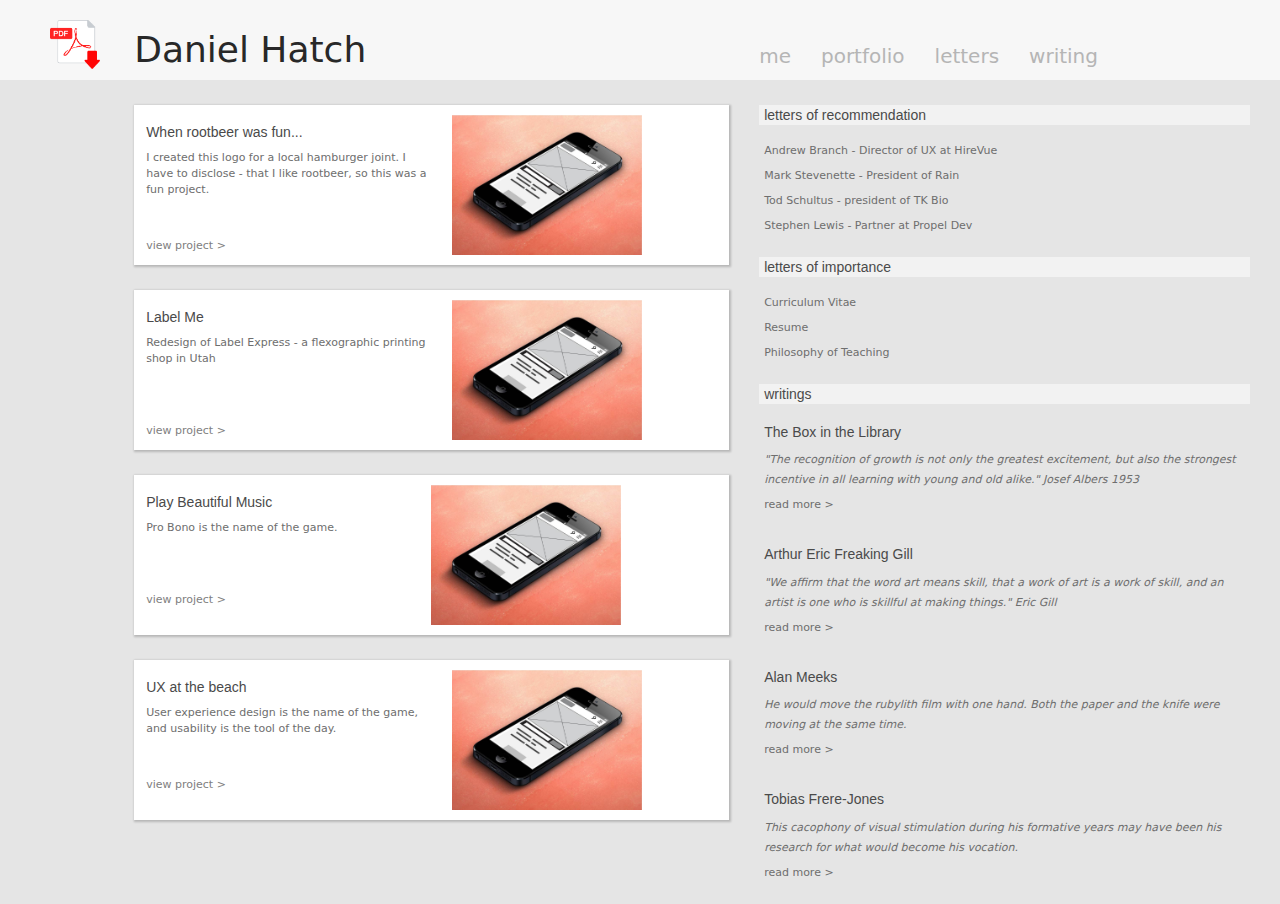
==== index.html @ 1c6f4e9a "first one so I can work from dsktp" ====
<!DOCTYPE html>
<html lang="en">

<head>

  <link href='http://fonts.googleapis.com/css?family=Montserrat:400,700' rel='stylesheet' type='text/css'>

    <meta charset="utf-8">
    <meta name="viewport" content="width=device-width, initial-scale=1.0">
    <meta name="description" content="UX User Experience Design Portfolio">
    <meta name="author" content="">
    <link rel="shortcut icon" href="../../assets/ico/favicon.png">

    <title>Daniel Hatch | Design Portfolio</title>

    <!-- Bootstrap core CSS -->
    <link href="css/bootstrap.css" rel="stylesheet">
    <link href="css/main.css" rel="stylesheet">



      

      <!-- HTML5 shim and Respond.js IE8 support of HTML5 elements and media queries -->
      <!--[if lt IE 9]>
        <script src="../../assets/js/html5shiv.js"></script>
        <script src="../../assets/js/respond.min.js"></script>
      <![endif]-->
    

</head>

  <body>
    

    
     

          <div class="header col-md-12">

          <div class="header col-md-1">
              <img src="img/PDF_download.png">
          </div>

          <div class="headerLeft col-md-6">
              <h1 class="title">Daniel Hatch</h1>
          </div>

          
              <ul class="nav">

                  <a href="#"><li>me</li></a>
                  <a href="#"><li>portfolio</li></a>
                  <a href="#"><li>letters</li></a>
                  <a href="#"><li>writing</li></a>

              </ul>
          

          
              
              
          </div> 
 
          <div class="main col-md-12">

                <div class="col-md-1">
                </div>

                <div class="mainLeft content col-md-6">

                  <div class="projects">
                    <div class="projectCopy">

                        <h4>When rootbeer was fun...</h4>

                        I created this logo for a local hamburger joint. I have to disclose - that I like rootbeer, so this was a fun project.

                        <div class="viewProject">

                          <a href="#">view project ></a>

                        </div>

                    </div>

                    <div class="projectImg">
                        <img src="img/iphone.jpg">
                    </div>
                      
                  </div>

                  <div class="projects">
                    <div class="projectCopy">

                        <h4>Label Me</h4>

                        Redesign of Label Express - a flexographic printing shop in Utah<br><br>


                        <div class="viewProject">

                          <a href="#">view project ></a>

                        </div>

                    </div>

                    <div class="projectImg">
                        <img src="img/iphone.jpg">
                    </div>
                      
                  </div>

                  <div class="projects">
                    <div class="projectCopy">

                        <h4>Play Beautiful Music</h4>

                        Pro Bono is the name of the game.&nbsp&nbsp&nbsp&nbsp&nbsp&nbsp&nbsp&nbsp&nbsp&nbsp&nbsp&nbsp&nbsp&nbsp&nbsp&nbsp&nbsp&nbsp&nbsp&nbsp&nbsp<br><br>

                        <div class="viewProject">

                          <a href="#">view project ></a>

                        </div>

                    </div>

                    <div class="projectImg">
                        <img src="img/iphone.jpg">
                    </div>
                      
                  </div>

                  <div class="projects">
                    <div class="projectCopy">

                        <h4>UX at the beach</h4>

                        User experience design is the name of the game, and usability is the tool of the day.

                        <div class="viewProject">

                          <a href="#">view project ></a>

                        </div>

                    </div>

                    <div class="projectImg">
                        <img src="img/iphone.jpg">
                    </div>
                      
                  </div>
                    
                      
                </div>

                <div class="mainRight content col-md-5">

                  <div class="sectionHead">

                        <h4><span class="lineHeighter">letters of recommendation</span></h4>
                  </div>

                  <div class="section">

                   <a href=""> Andrew Branch - Director of UX at HireVue </a> 

                   <a href=""> Mark Stevenette - President of Rain </a> 

                   <a href=""> Tod Schultus - president of TK Bio </a> 

                   <a href=""> Stephen Lewis - Partner at Propel Dev </a> 

                   
                  </div>

                  <div class="sectionHead">

                        <h4><span class="lineHeighter">letters of importance</span></h4>
                  </div>

                  <div class="section">

                   <a href=""> Curriculum Vitae </a> 

                   <a href=""> Resume </a> 

                   <a href=""> Philosophy of Teaching </a>  
                   
                  </div>

                  <div class="sectionHead">

                        <h4><span class="lineHeighter">writings</span></h4>
                  </div>

                  <div class="section">

                        <h4>The Box in the Library</h4>
                        <i>"The recognition of growth is not only the greatest excitement, but also the strongest incentive in all learning with young and old alike." Josef Albers 1953</i><br>

                        <a href="#">read more ></a>
                   
                  </div>

                  <div class="section">

                        <h4>Arthur Eric Freaking Gill</h4>
                        <i>"We affirm that the word art means skill, that a work of art is a work of skill, and an artist is one who is skillful at making things." Eric Gill</i><br>

                        <a href="#">read more ></a>
                   
                  </div>

                  <div class="section">

                        <h4>Alan Meeks</h4>
                        <i>He would move the rubylith film with one hand. Both the paper and the knife were moving at the same time.</i><br>

                        <a href="#">read more ></a>
                   
                  </div>



                  <div class="section">

                        <h4>Tobias Frere-Jones</h4>
                        <i>This cacophony of visual stimulation during his formative years may have been his research for what would become his vocation.</i><br>

                        <a href="#">read more ></a>
                   
                  </div>
                      
                </div>

                

          </div>      
        
  </div>
      

    


    <!-- Bootstrap core JavaScript
    ================================================== -->
    <!-- Placed at the end of the document so the pages load faster -->
    <script src="http://ajax.googleapis.com/ajax/libs/jquery/1.10.2/jquery.min.js"></script>
    <script src="js/bootstrap.min.js"></script>
    <script src="js/main.js"></script>
  

  </body>
</html>
---- css/main.css ----
body{
	background:#e5e5e5;
	color:#6e6e6e;

	font-family: 'Montserrat:400,700', sans;
	font-size: 11px;
}

.container{



}

h1{

	font-family: 'Montserrat:400,700', sans;
	color:#282828;

}


h4{

	font-size: 14px;
	color:#4a4a4a;

}


.header{
	
	background: #f7f7f7;
	height:80px;

}

.headerLeft{

	margin-top: 10px;

}

.header img{
	float:left;
	max-width: 50px;
	margin-top:20px;
	margin-left: 20px;

}

.headerRight{

	

}




.nav {
	color:#b5b5b5;
	margin-right:40px;

}

.nav li{
	list-style: none;
	font-size: 20px;
	float:left;
	margin: 42px 15px 0;

}

.header a{

	color:#b5b5b5;

}

.header a:hover{

	color:#282828;

}


.main{
	padding-top: 25px;
	
	
}

.mainRight{

	margin-top: -10px;

}

.sectionHead{
	padding: 0px 5px 0px;
	background:#f2f2f2;

}

.lineHeighter{

	line-height: 20px;

}


.section{
	padding: 1px 5px 1px;
	margin-bottom:15px;
	line-height: 20px
}


.section a{
	color:#6e6e6e;
	display: block;
	margin: 5px 0 5px;
}


.projects{
	padding: 10px 12px 10px;
	background:white;
	margin-bottom: 25px;

	-moz-box-shadow:    1px 1px 2px 1px #b7b7b7;
  	-webkit-box-shadow: 1px 1px 2px 1px #b7b7b7;
  	box-shadow:         1px 1px 2px 1px #b7b7b7;

}



.projectCopy{
	float:left;
	max-width:50%;

}

.viewProject{

	margin-top: 40px;

}

.viewProject a{

	color:gray;

}


.projectImg{

	

}


.projectImg img{
	margin-left:20px;
	max-height:140px;

}






@media screen and (max-width: 400px) {
  @-ms-viewport {
    width: 320px;
    h1
  


}
}


@media screen and (max-width: 760px) {
  @-ms-viewport {
    width: 320px;
    h1
  }
}
  







@media (max-width: 767px) {





}
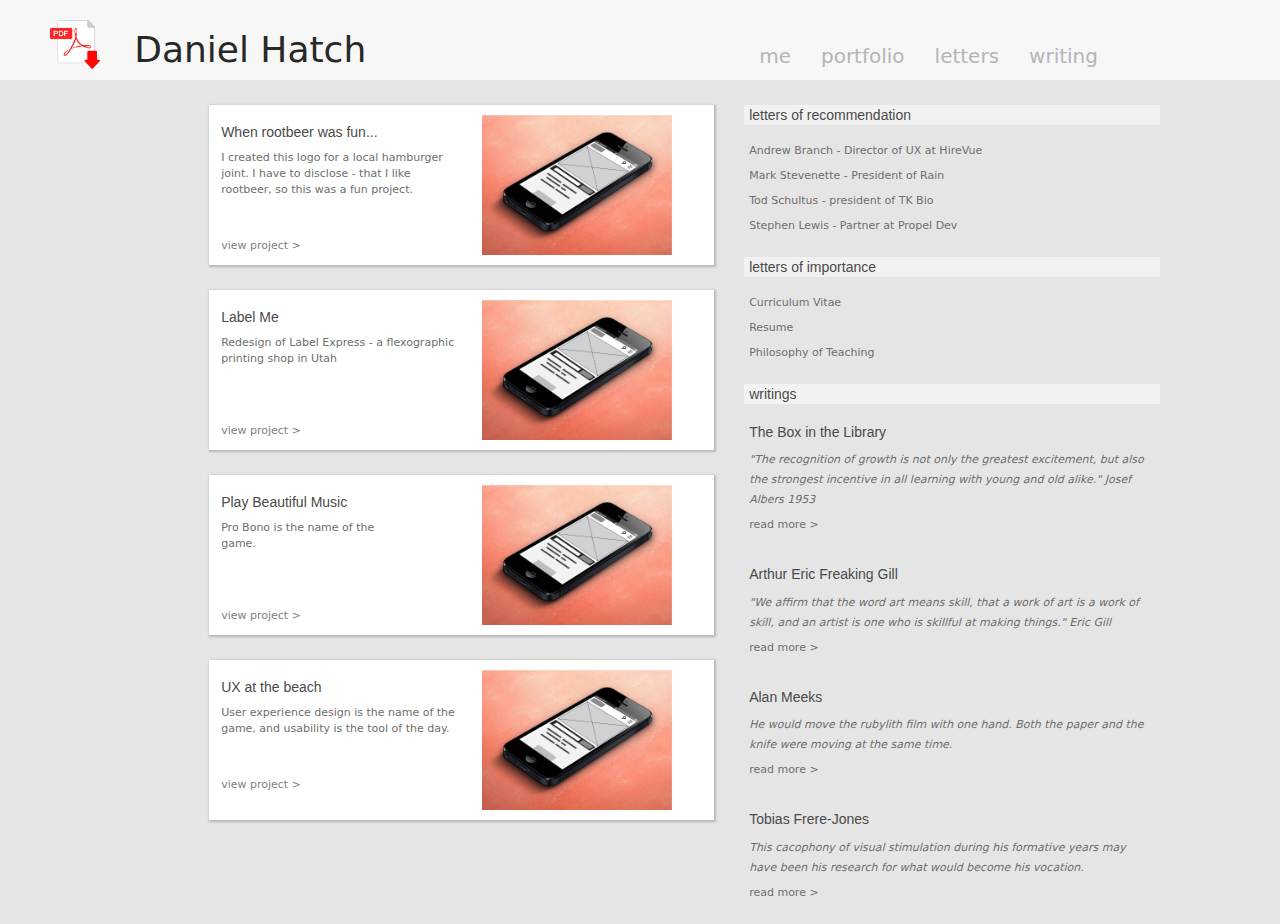
==== commit e19e601f: "margins and whatnot now good" ====
--- a/index.html
+++ b/index.html
@@ -11,7 +11,7 @@
     <meta name="author" content="">
     <link rel="shortcut icon" href="../../assets/ico/favicon.png">
 
-    <title>Daniel Hatch | Design Portfolio</title>
+    <title>Daniel Hatch | Portfolio</title>
 
     <!-- Bootstrap core CSS -->
     <link href="css/bootstrap.css" rel="stylesheet">
@@ -239,7 +239,7 @@
 
                 
 
-          </div>      
+          </div>   
         
   </div>
       
--- a/css/main.css
+++ b/css/main.css
@@ -29,7 +29,7 @@
 
 
 .header{
-	
+	margin:auto;
 	background: #f7f7f7;
 	height:80px;
 
@@ -51,7 +51,7 @@
 
 .headerRight{
 
-	
+	max-width: 1100px;
 
 }
 
@@ -87,7 +87,8 @@
 
 .main{
 	padding-top: 25px;
-	
+	max-width: 1100px;
+	margin:auto;
 	
 }
 
@@ -166,6 +167,7 @@
 .projectImg img{
 	margin-left:20px;
 	max-height:140px;
+
 
 }
 
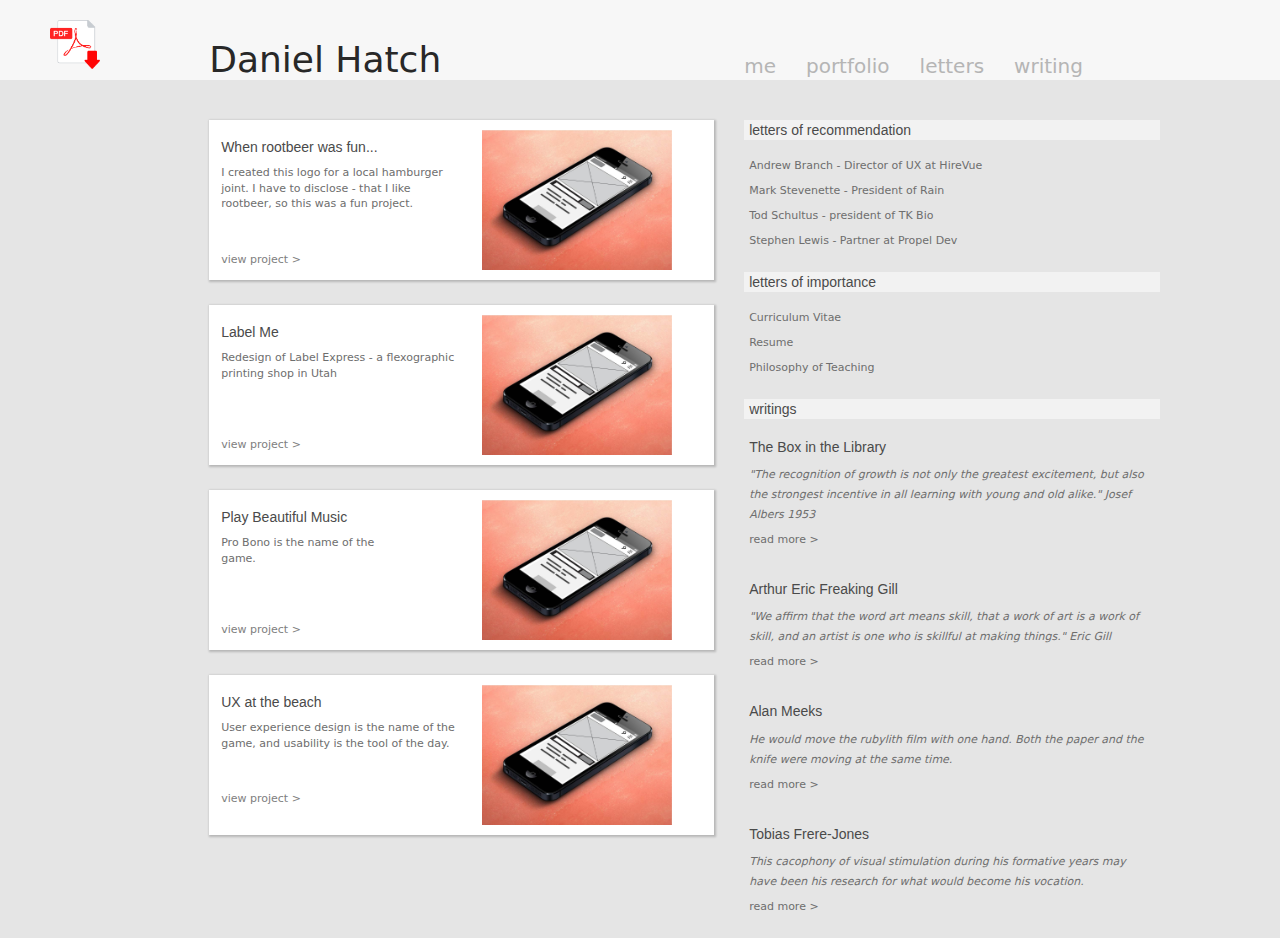
==== commit 1020eb89: "header fixes" ====
--- a/index.html
+++ b/index.html
@@ -42,19 +42,10 @@
               <img src="img/PDF_download.png">
           </div>
 
-          <div class="headerLeft col-md-6">
-              <h1 class="title">Daniel Hatch</h1>
-          </div>
-
-          
-              <ul class="nav">
-
-                  <a href="#"><li>me</li></a>
-                  <a href="#"><li>portfolio</li></a>
-                  <a href="#"><li>letters</li></a>
-                  <a href="#"><li>writing</li></a>
-
-              </ul>
+          
+
+          
+              
           
 
           
@@ -67,7 +58,10 @@
                 <div class="col-md-1">
                 </div>
 
+
+
                 <div class="mainLeft content col-md-6">
+                <h1 class="title">Daniel Hatch</h1>
 
                   <div class="projects">
                     <div class="projectCopy">
@@ -158,6 +152,15 @@
                 </div>
 
                 <div class="mainRight content col-md-5">
+
+                <ul class="nav">
+
+                  <a href="#"><li>me</li></a>
+                  <a href="#"><li>portfolio</li></a>
+                  <a href="#"><li>letters</li></a>
+                  <a href="#"><li>writing</li></a>
+
+              </ul>
 
                   <div class="sectionHead">
 
--- a/css/main.css
+++ b/css/main.css
@@ -38,7 +38,7 @@
 .headerLeft{
 
 	margin-top: 10px;
-
+	max-width: 870px;
 }
 
 .header img{
@@ -56,11 +56,15 @@
 }
 
 
-
+.title {
+
+	margin-bottom:40px;
+
+}
 
 .nav {
 	color:#b5b5b5;
-	margin-right:40px;
+	margin-bottom:39px;
 
 }
 
@@ -68,17 +72,17 @@
 	list-style: none;
 	font-size: 20px;
 	float:left;
-	margin: 42px 15px 0;
-
-}
-
-.header a{
+	margin: 42px 30px 0px 0;
+
+}
+
+.nav a{
 
 	color:#b5b5b5;
 
 }
 
-.header a:hover{
+.nav a:hover{
 
 	color:#282828;
 
@@ -94,7 +98,13 @@
 
 .mainRight{
 
-	margin-top: -10px;
+	margin-top: -95px;
+
+}
+
+.mainLeft{
+
+	margin-top: -85px;
 
 }
 
@@ -140,6 +150,7 @@
 
 .projectCopy{
 	float:left;
+	min-width: 241px;
 	max-width:50%;
 
 }
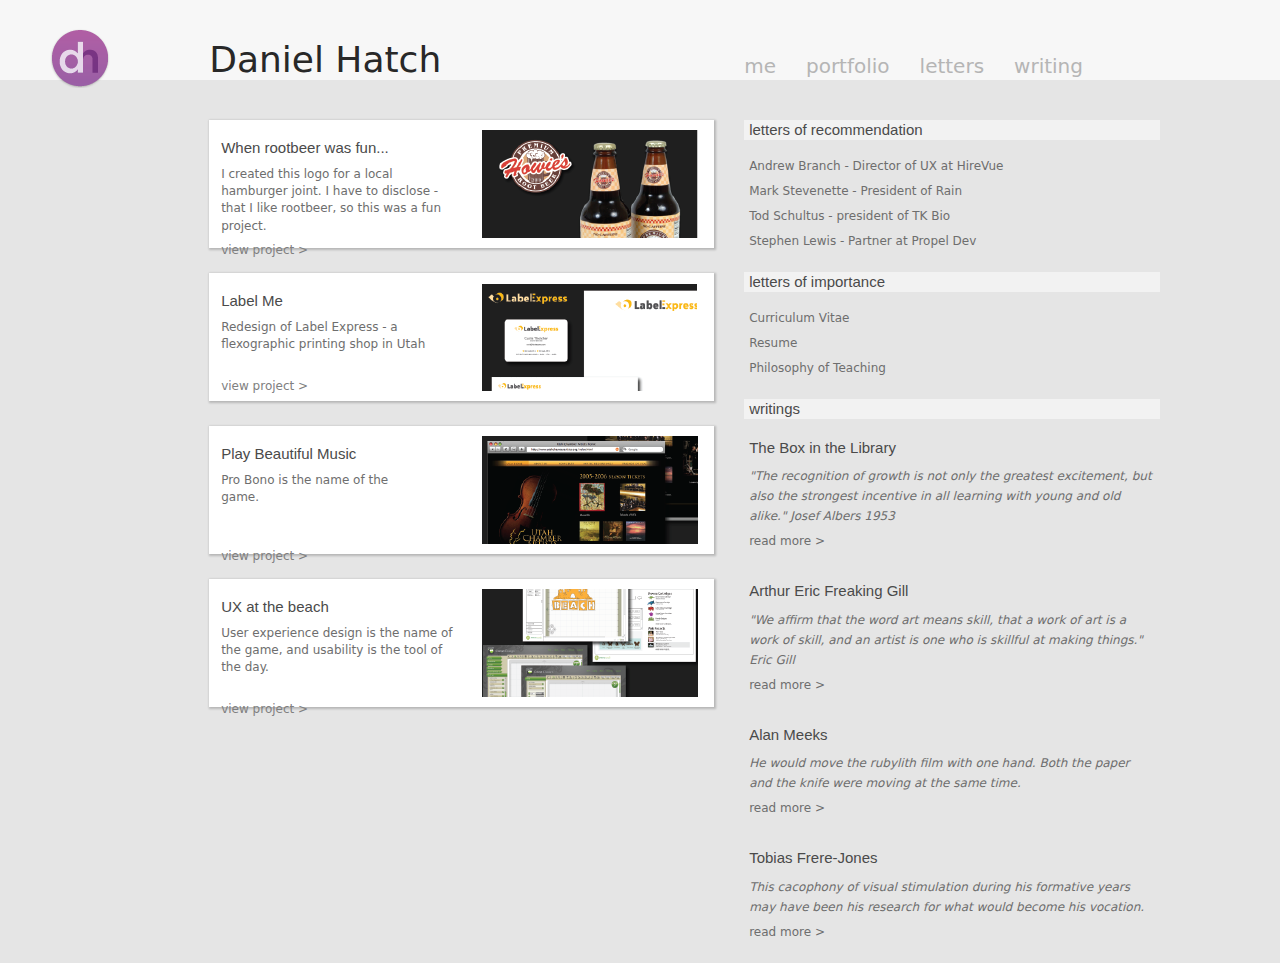
==== commit bd0fde41: "more stuff to work on lappy" ====
--- a/index.html
+++ b/index.html
@@ -39,7 +39,7 @@
           <div class="header col-md-12">
 
           <div class="header col-md-1">
-              <img src="img/PDF_download.png">
+              <img src="img/logo-01.png">
           </div>
 
           
@@ -79,7 +79,7 @@
                     </div>
 
                     <div class="projectImg">
-                        <img src="img/iphone.jpg">
+                        <img src="img/rootBeer-01.png">
                     </div>
                       
                   </div>
@@ -101,7 +101,7 @@
                     </div>
 
                     <div class="projectImg">
-                        <img src="img/iphone.jpg">
+                        <img src="img/labelMe-01.png">
                     </div>
                       
                   </div>
@@ -111,18 +111,18 @@
 
                         <h4>Play Beautiful Music</h4>
 
-                        Pro Bono is the name of the game.&nbsp&nbsp&nbsp&nbsp&nbsp&nbsp&nbsp&nbsp&nbsp&nbsp&nbsp&nbsp&nbsp&nbsp&nbsp&nbsp&nbsp&nbsp&nbsp&nbsp&nbsp<br><br>
-
-                        <div class="viewProject">
-
-                          <a href="#">view project ></a>
-
-                        </div>
-
-                    </div>
-
-                    <div class="projectImg">
-                        <img src="img/iphone.jpg">
+                        Pro Bono is the name of the game.&nbsp&nbsp&nbsp&nbsp&nbsp&nbsp&nbsp&nbsp&nbsp&nbsp&nbsp&nbsp&nbsp&nbsp&nbsp&nbsp&nbsp&nbsp&nbsp&nbsp&nbsp<br><br><br>
+
+                        <div class="viewProject">
+
+                          <a href="#">view project ></a>
+
+                        </div>
+
+                    </div>
+
+                    <div class="projectImg">
+                        <img src="img/music-01.png">
                     </div>
                       
                   </div>
@@ -132,18 +132,18 @@
 
                         <h4>UX at the beach</h4>
 
-                        User experience design is the name of the game, and usability is the tool of the day.
-
-                        <div class="viewProject">
-
-                          <a href="#">view project ></a>
-
-                        </div>
-
-                    </div>
-
-                    <div class="projectImg">
-                        <img src="img/iphone.jpg">
+                        User experience design is the name of the game, and usability is the tool of the day.<br><br>
+
+                        <div class="viewProject">
+
+                          <a href="#">view project ></a>
+
+                        </div>
+
+                    </div>
+
+                    <div class="projectImg">
+                        <img src="img/beach-01.png">
                     </div>
                       
                   </div>
--- a/css/main.css
+++ b/css/main.css
@@ -3,7 +3,7 @@
 	color:#6e6e6e;
 
 	font-family: 'Montserrat:400,700', sans;
-	font-size: 11px;
+	font-size: 12px;
 }
 
 .container{
@@ -22,7 +22,7 @@
 
 h4{
 
-	font-size: 14px;
+	font-size: 15px;
 	color:#4a4a4a;
 
 }
@@ -43,8 +43,8 @@
 
 .header img{
 	float:left;
-	max-width: 50px;
-	margin-top:20px;
+	max-width: 70px;
+	margin-top:28px;
 	margin-left: 20px;
 
 }
@@ -157,7 +157,7 @@
 
 .viewProject{
 
-	margin-top: 40px;
+	margin-top: 7px;
 
 }
 
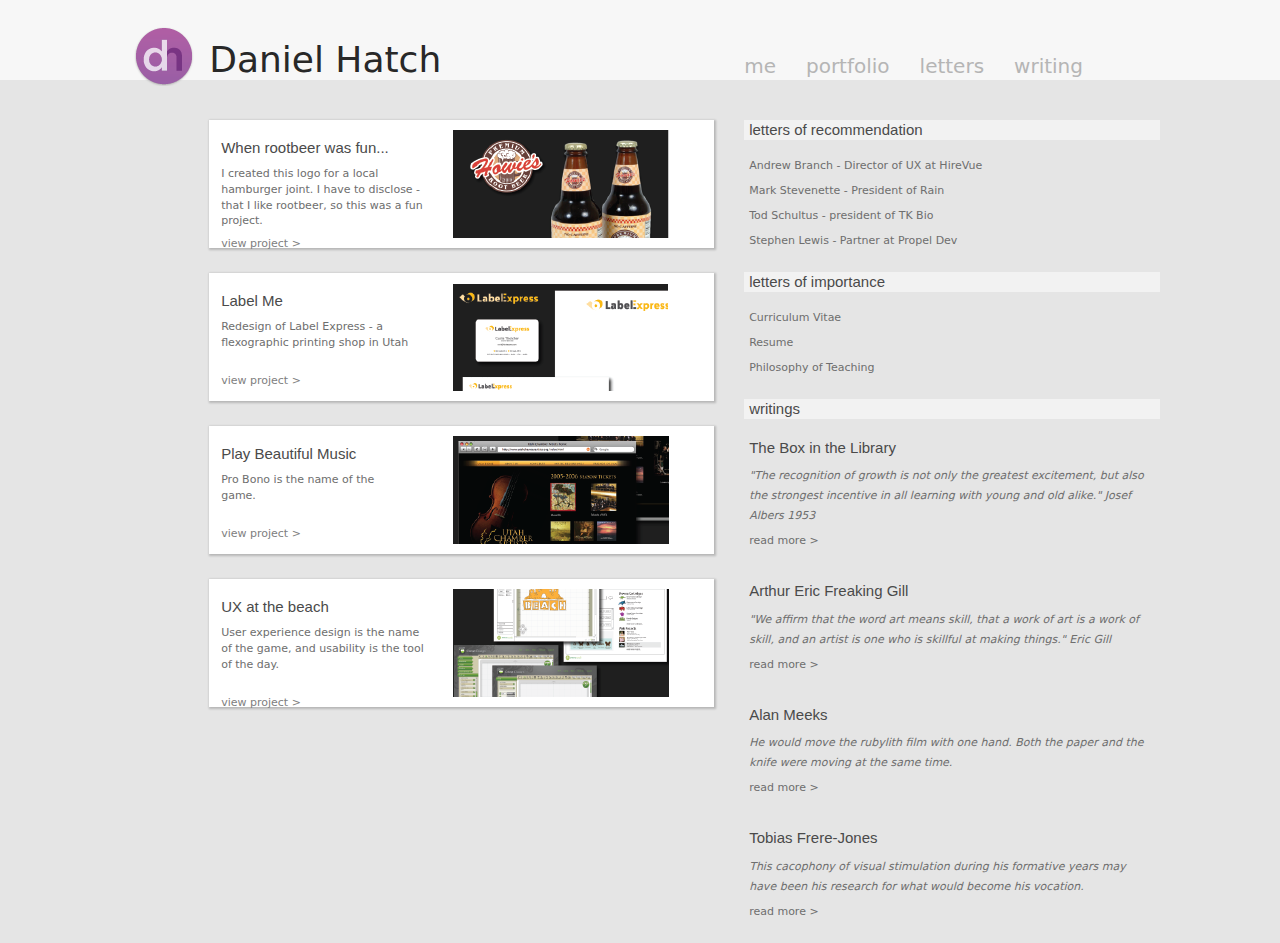
==== commit c2c724e6: "all kinds of stuff all pages and mobile nav" ====
--- a/index.html
+++ b/index.html
@@ -9,7 +9,7 @@
     <meta name="viewport" content="width=device-width, initial-scale=1.0">
     <meta name="description" content="UX User Experience Design Portfolio">
     <meta name="author" content="">
-    <link rel="shortcut icon" href="../../assets/ico/favicon.png">
+    <link rel="shortcut icon" href="img/logo-01.png">
 
     <title>Daniel Hatch | Portfolio</title>
 
@@ -32,14 +32,28 @@
 
   <body>
     
-
+<div class="mobileNav">
+
+  <div class="closer">Close X</div><br>
+  
+  <ul>
+      <a href="#"><li>Me</li></a>
+      <a href="#"><li>Portfolio</li></a>
+      <a href="#"><li>Letters</li></a>
+      <a href="#"><li>Writing</li></a>
+
+
+  </ul>
+
+
+</div>
     
      
 
           <div class="header col-md-12">
 
           <div class="header col-md-1">
-              <img src="img/logo-01.png">
+              
           </div>
 
           
@@ -61,8 +75,15 @@
 
 
                 <div class="mainLeft content col-md-6">
+
+
+
+
+                  <a class="logo" href="index.html"><img src="img/logo-01.png"></a>
                 <h1 class="title">Daniel Hatch</h1>
 
+                
+
                   <div class="projects">
                     <div class="projectCopy">
 
@@ -111,7 +132,7 @@
 
                         <h4>Play Beautiful Music</h4>
 
-                        Pro Bono is the name of the game.&nbsp&nbsp&nbsp&nbsp&nbsp&nbsp&nbsp&nbsp&nbsp&nbsp&nbsp&nbsp&nbsp&nbsp&nbsp&nbsp&nbsp&nbsp&nbsp&nbsp&nbsp<br><br><br>
+                        Pro Bono is the name of the game.&nbsp&nbsp&nbsp&nbsp&nbsp&nbsp&nbsp&nbsp&nbsp&nbsp&nbsp&nbsp&nbsp&nbsp&nbsp&nbsp&nbsp&nbsp&nbsp&nbsp&nbsp<br><br>
 
                         <div class="viewProject">
 
@@ -155,10 +176,10 @@
 
                 <ul class="nav">
 
-                  <a href="#"><li>me</li></a>
-                  <a href="#"><li>portfolio</li></a>
-                  <a href="#"><li>letters</li></a>
-                  <a href="#"><li>writing</li></a>
+                  <a href="me.html"><li>me</li></a>
+                  <a href="portfolio.html"><li>portfolio</li></a>
+                  <a href="letters.html"><li>letters</li></a>
+                  <a href="writing.html"><li>writing</li></a>
 
               </ul>
 
@@ -169,13 +190,13 @@
 
                   <div class="section">
 
-                   <a href=""> Andrew Branch - Director of UX at HireVue </a> 
-
-                   <a href=""> Mark Stevenette - President of Rain </a> 
-
-                   <a href=""> Tod Schultus - president of TK Bio </a> 
-
-                   <a href=""> Stephen Lewis - Partner at Propel Dev </a> 
+                   <a src="#" download> Andrew Branch - Director of UX at HireVue </a> 
+
+                   <a src="#" download> Mark Stevenette - President of Rain </a> 
+
+                   <a src="#" download> Tod Schultus - president of TK Bio </a> 
+
+                   <a src="#" download> Stephen Lewis - Partner at Propel Dev </a> 
 
                    
                   </div>
@@ -187,11 +208,11 @@
 
                   <div class="section">
 
-                   <a href=""> Curriculum Vitae </a> 
-
-                   <a href=""> Resume </a> 
-
-                   <a href=""> Philosophy of Teaching </a>  
+                   <a src="#" download> Curriculum Vitae </a> 
+
+                   <a src="#" download> Resume </a> 
+
+                   <a src="#" download> Philosophy of Teaching </a>  
                    
                   </div>
 
@@ -205,7 +226,7 @@
                         <h4>The Box in the Library</h4>
                         <i>"The recognition of growth is not only the greatest excitement, but also the strongest incentive in all learning with young and old alike." Josef Albers 1953</i><br>
 
-                        <a href="#">read more ></a>
+                        <a href="albers.html">read more ></a>
                    
                   </div>
 
@@ -214,7 +235,7 @@
                         <h4>Arthur Eric Freaking Gill</h4>
                         <i>"We affirm that the word art means skill, that a work of art is a work of skill, and an artist is one who is skillful at making things." Eric Gill</i><br>
 
-                        <a href="#">read more ></a>
+                        <a href="gill.html">read more ></a>
                    
                   </div>
 
@@ -223,7 +244,7 @@
                         <h4>Alan Meeks</h4>
                         <i>He would move the rubylith film with one hand. Both the paper and the knife were moving at the same time.</i><br>
 
-                        <a href="#">read more ></a>
+                        <a href="meeks.html">read more ></a>
                    
                   </div>
 
@@ -234,7 +255,7 @@
                         <h4>Tobias Frere-Jones</h4>
                         <i>This cacophony of visual stimulation during his formative years may have been his research for what would become his vocation.</i><br>
 
-                        <a href="#">read more ></a>
+                        <a href="tobias.html">read more ></a>
                    
                   </div>
                       
@@ -245,6 +266,7 @@
           </div>   
         
   </div>
+
       
 
     
--- a/css/main.css
+++ b/css/main.css
@@ -3,7 +3,7 @@
 	color:#6e6e6e;
 
 	font-family: 'Montserrat:400,700', sans;
-	font-size: 12px;
+	font-size: 11px;
 }
 
 .container{
@@ -42,13 +42,26 @@
 }
 
 .header img{
-	float:left;
+	vertical-align: left;
 	max-width: 70px;
 	margin-top:28px;
 	margin-left: 20px;
 
 }
 
+.header a{
+		
+	
+	
+
+}
+
+.header a:hover{
+		
+	
+
+}
+
 .headerRight{
 
 	max-width: 1100px;
@@ -61,6 +74,30 @@
 	margin-bottom:40px;
 
 }
+
+.logo{
+	margin-left:-75px;
+	margin-top:6px;
+	float:left;
+
+	-webkit-transition: all 500ms ease;
+-moz-transition: all 500ms ease;
+-ms-transition: all 500ms ease;
+-o-transition: all 500ms ease;
+transition: all 500ms ease;
+
+}
+
+.logo:hover{
+opacity: .7;
+	-webkit-transition: all 500ms ease;
+-moz-transition: all 500ms ease;
+-ms-transition: all 500ms ease;
+-o-transition: all 500ms ease;
+transition: all 500ms ease;
+}
+
+
 
 .nav {
 	color:#b5b5b5;
@@ -84,10 +121,15 @@
 
 .nav a:hover{
 
-	color:#282828;
-
-}
-
+	color:purple;
+
+}
+
+.active{
+
+	color:purple;
+
+}
 
 .main{
 	padding-top: 25px;
@@ -139,7 +181,7 @@
 	padding: 10px 12px 10px;
 	background:white;
 	margin-bottom: 25px;
-
+	width:100%;
 	-moz-box-shadow:    1px 1px 2px 1px #b7b7b7;
   	-webkit-box-shadow: 1px 1px 2px 1px #b7b7b7;
   	box-shadow:         1px 1px 2px 1px #b7b7b7;
@@ -150,8 +192,8 @@
 
 .projectCopy{
 	float:left;
-	min-width: 241px;
-	max-width:50%;
+	min-width: 40%px;
+	max-width:44%;
 
 }
 
@@ -167,6 +209,11 @@
 
 }
 
+.download a{
+
+	color:gray;
+
+}
 
 .projectImg{
 
@@ -179,6 +226,130 @@
 	margin-left:20px;
 	max-height:140px;
 
+
+}
+
+
+.contactImg{
+	
+	
+
+
+}
+
+
+.contact{
+	height:200px;
+	padding: 10px 12px 10px;
+	background:white;
+	margin-bottom: 25px;
+
+	-moz-box-shadow:    1px 1px 2px 1px #b7b7b7;
+  	-webkit-box-shadow: 1px 1px 2px 1px #b7b7b7;
+  	box-shadow:         1px 1px 2px 1px #b7b7b7;
+
+}
+
+.teachPhil{
+	height:100%;
+	padding: 10px 12px 10px;
+	background:white;
+	margin-bottom: 25px;
+
+	-moz-box-shadow:    1px 1px 2px 1px #b7b7b7;
+  	-webkit-box-shadow: 1px 1px 2px 1px #b7b7b7;
+  	box-shadow:         1px 1px 2px 1px #b7b7b7;
+
+}
+
+.flats{
+	float:left;
+	height:100%;
+	width:47.7%;
+	padding: 10px 12px 10px;
+	background:white;
+	margin-bottom: 25px;
+
+
+	-moz-box-shadow:    1px 1px 2px 1px #b7b7b7;
+  	-webkit-box-shadow: 1px 1px 2px 1px #b7b7b7;
+  	box-shadow:         1px 1px 2px 1px #b7b7b7;
+
+}
+
+.flats img{
+
+	width:100%;
+
+}
+
+.flatsLeft{
+	float:left;
+	width:50%;
+
+}
+
+.flatsLeft a{
+	color:gray;
+
+}
+
+.flatsRight{
+	float:left;
+	width:50%;
+
+}
+
+.lft{
+
+	margin-right: 20px;
+
+}
+
+.teachPhil a{
+
+	color:gray;
+
+}
+
+.contactCopy{
+	float:left;
+	margin-bottom: 10px;
+	min-width: 241px;
+	max-width:50%;
+
+}
+
+
+.contactImg img{
+	margin-left:50px;
+	max-width:120px;
+
+
+}
+
+.contactLeft{
+	float: left;
+	width:100px;
+
+}
+
+
+.contactRight{
+	float: left;
+	width:140px;
+	
+}
+
+.marginBottom{
+
+	margin-bottom: 125px;
+
+}
+
+.mobileNav{
+	
+	display: none;
 
 }
 
@@ -191,8 +362,11 @@
   @-ms-viewport {
     width: 320px;
     h1
-  
-
+  .mobileNav{
+	
+
+}
+		
 
 }
 }
@@ -212,9 +386,58 @@
 
 
 
-@media (max-width: 767px) {
-
-
+@media (max-width: 991px) {
+
+.nav{
+
+	display: none;
+
+}
+
+.logo{
+	margin-left:-4px;
+	margin-top:-14px;
+	float:left;
+
+}
+
+
+.mobileNav{
+
+	margin-top:15px;
+	z-index: 10;
+	position: fixed;
+	height:500vh;
+	width:100%;
+	background:white;
+	opacity:.9;
+
+
+
+}
+
+.mobileNav li{
+
+text-align: center;
+	margin:35px 0 35px;
+	list-style:none;
+
+
+}
+
+.mobileNav a{
+
+	color:purple;
+	font-size: 30px;
+
+}
+
+.closer {
+	float:right;
+	font-size: 30px;
+	margin-right:15px;
+
+}
 
 
 
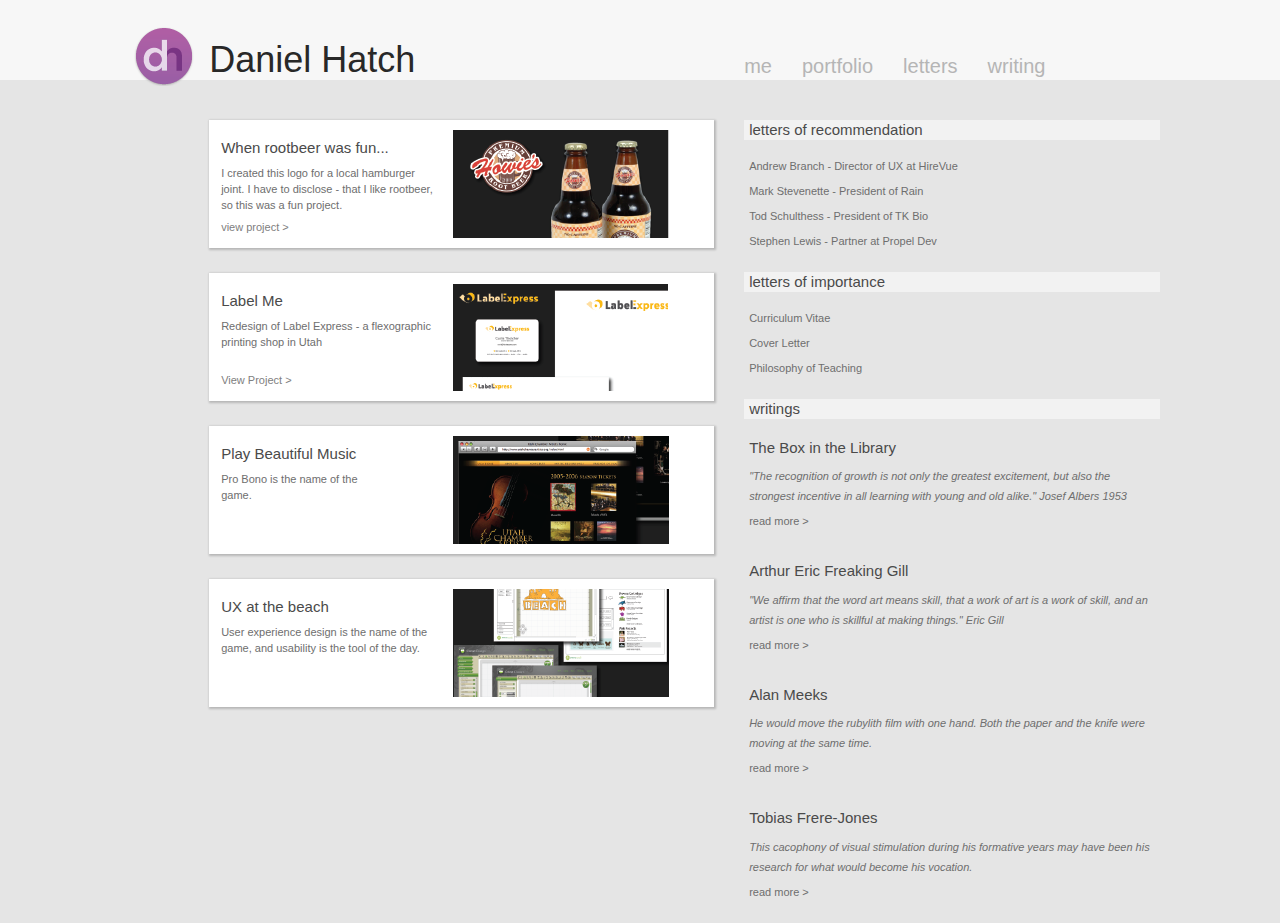
==== commit 7a38a602: "really just about finished" ====
--- a/index.html
+++ b/index.html
@@ -37,10 +37,10 @@
   <div class="closer">Close X</div><br>
   
   <ul>
-      <a href="#"><li>Me</li></a>
-      <a href="#"><li>Portfolio</li></a>
-      <a href="#"><li>Letters</li></a>
-      <a href="#"><li>Writing</li></a>
+      <a href="me.html"><li>Me</li></a>
+      <a href="portfolio.html"><li>Portfolio</li></a>
+      <a href="letters.html"><li>Letters</li></a>
+      <a href="writing.html"><li>Writing</li></a>
 
 
   </ul>
@@ -80,10 +80,13 @@
 
 
                   <a class="logo" href="index.html"><img src="img/logo-01.png"></a>
+                  <img class="burger" src="img/burger-01.png">
                 <h1 class="title">Daniel Hatch</h1>
 
                 
 
+                
+
                   <div class="projects">
                     <div class="projectCopy">
 
@@ -93,7 +96,7 @@
 
                         <div class="viewProject">
 
-                          <a href="#">view project ></a>
+                          <a href="docs/Daniel Hatch Portfolio1.pdf" download="Daniel Hatch Portfolio1.pdf">view project ></a>
 
                         </div>
 
@@ -115,7 +118,7 @@
 
                         <div class="viewProject">
 
-                          <a href="#">view project ></a>
+                          <a href="docs/Daniel Hatch Portfolio2.pdf" download="Daniel Hatch Portfolio2.pdf">View Project ></a>
 
                         </div>
 
@@ -136,7 +139,7 @@
 
                         <div class="viewProject">
 
-                          <a href="#">view project ></a>
+                          <!--<a href="#">view project ></a>-->
 
                         </div>
 
@@ -148,7 +151,7 @@
                       
                   </div>
 
-                  <div class="projects">
+                  <div class="projects marginBottom">
                     <div class="projectCopy">
 
                         <h4>UX at the beach</h4>
@@ -157,7 +160,7 @@
 
                         <div class="viewProject">
 
-                          <a href="#">view project ></a>
+                          <!--<a href="#">view project ></a>-->
 
                         </div>
 
@@ -190,13 +193,13 @@
 
                   <div class="section">
 
-                   <a src="#" download> Andrew Branch - Director of UX at HireVue </a> 
-
-                   <a src="#" download> Mark Stevenette - President of Rain </a> 
-
-                   <a src="#" download> Tod Schultus - president of TK Bio </a> 
-
-                   <a src="#" download> Stephen Lewis - Partner at Propel Dev </a> 
+                   <a href="docs/daniel letter of rec (Andrew Branch).pdf" download="daniel letter of rec (Andrew Branch).pdf">Andrew Branch - Director of UX at HireVue</a>
+
+                   <a href="docs/Daniel Hatch_Letter of Recommendation (Mark Stevenett).pdf" download="Daniel Hatch_Letter of Recommendation (Mark Stevenett).pdf">Mark Stevenette - President of Rain</a>
+
+                   <a href="docs/Letter of Recommendation TKBioTech.pdf" download="Letter of Recommendation TKBioTech.pdf">Tod Schulthess - President of TK Bio</a> 
+
+                   <a href="docs/Letter of Recommendation Propel.pdf" download="Letter of Recommendation Propel.pdf">Stephen Lewis - Partner at Propel Dev</a>
 
                    
                   </div>
@@ -208,11 +211,11 @@
 
                   <div class="section">
 
-                   <a src="#" download> Curriculum Vitae </a> 
-
-                   <a src="#" download> Resume </a> 
-
-                   <a src="#" download> Philosophy of Teaching </a>  
+                   <a href="docs/Curriculum Vitae - Daniel Hatch.pdf" download="Curriculum Vitae - Daniel Hatch.pdf">Curriculum Vitae</a>
+
+                   <a href="docs/Cover Letter - Daniel Hatch.pdf" download="Cover Letter - Daniel Hatch.pdf">Cover Letter</a>
+
+                   <a href="me.html"> Philosophy of Teaching </a>  
                    
                   </div>
 
--- a/css/main.css
+++ b/css/main.css
@@ -2,10 +2,13 @@
 	background:#e5e5e5;
 	color:#6e6e6e;
 
-	font-family: 'Montserrat:400,700', sans;
+	font-family: 'Montserrat:400,700', helvetica, Sans-Serif;
 	font-size: 11px;
 }
 
+
+
+
 .container{
 
 
@@ -14,7 +17,7 @@
 
 h1{
 
-	font-family: 'Montserrat:400,700', sans;
+	font-family: 'Montserrat:400,700', helvetica, Sans-Serif;
 	color:#282828;
 
 }
@@ -34,6 +37,8 @@
 	height:80px;
 
 }
+
+
 
 .headerLeft{
 
@@ -97,6 +102,12 @@
 transition: all 500ms ease;
 }
 
+.burger{
+	margin-top: 4px;
+	float:right;
+
+}
+
 
 
 .nav {
@@ -121,13 +132,13 @@
 
 .nav a:hover{
 
-	color:purple;
+	color:#8B167A;
 
 }
 
 .active{
 
-	color:purple;
+	color:#8B167A;
 
 }
 
@@ -189,6 +200,19 @@
 }
 
 
+.projects1{
+	padding: 10px 12px 10px;
+	background:white;
+	margin-bottom: 35px;
+	width:100%;
+	-moz-box-shadow:    1px 1px 2px 1px #b7b7b7;
+  	-webkit-box-shadow: 1px 1px 2px 1px #b7b7b7;
+  	box-shadow:         1px 1px 2px 1px #b7b7b7;
+  	height:130px;
+
+}
+
+
 
 .projectCopy{
 	float:left;
@@ -196,6 +220,9 @@
 	max-width:44%;
 
 }
+
+
+
 
 .viewProject{
 
@@ -239,8 +266,8 @@
 
 
 .contact{
-	height:200px;
-	padding: 10px 12px 10px;
+	height:100%;
+	padding: 10px 12px 30px;
 	background:white;
 	margin-bottom: 25px;
 
@@ -277,6 +304,8 @@
 
 }
 
+.clear {clear: both;}
+
 .flats img{
 
 	width:100%;
@@ -352,6 +381,28 @@
 	display: none;
 
 }
+
+
+
+
+
+.portfolioImg1{
+
+	min-height: 150px;
+}
+
+
+.fish{
+	margin-top: -5px;
+	margin-left: -70px;
+	position:absolute;
+}
+
+.fishyText{
+	margin-left:37px;
+}
+
+
 
 
 
@@ -388,6 +439,8 @@
 
 @media (max-width: 991px) {
 
+
+
 .nav{
 
 	display: none;
@@ -427,7 +480,7 @@
 
 .mobileNav a{
 
-	color:purple;
+	color:#8B167A;
 	font-size: 30px;
 
 }
@@ -441,4 +494,72 @@
 
 
 
+}
+
+@media (min-width: 991px) {
+
+
+.burger{
+
+	display: none;
+}
+
+
+
+}
+
+@media (max-width: 560px) {
+
+
+.flats {
+
+	width:100%;
+
+}
+
+.projectCopy{
+	max-width: 100%;
+	width:100%;
+
+}
+
+.title{
+
+	font-size: 18px;
+
+}
+
+.viewProject{
+	margin-bottom: 20px;
+	font-size: 25px;
+
+}
+
+.projectImg img{
+	max-width:100%;
+	margin: 0px;
+	
+
+}
+
+.projects1{
+	padding: 10px 12px 10px;
+	background:white;
+	margin-bottom: 35px;
+	width:100%;
+	-moz-box-shadow:    1px 1px 2px 1px #b7b7b7;
+  	-webkit-box-shadow: 1px 1px 2px 1px #b7b7b7;
+  	box-shadow:         1px 1px 2px 1px #b7b7b7;
+  	height:240px;
+
+}
+
+.flatsLeft a{
+
+	font-size: 22px;
+
+}
+
+
+
 }